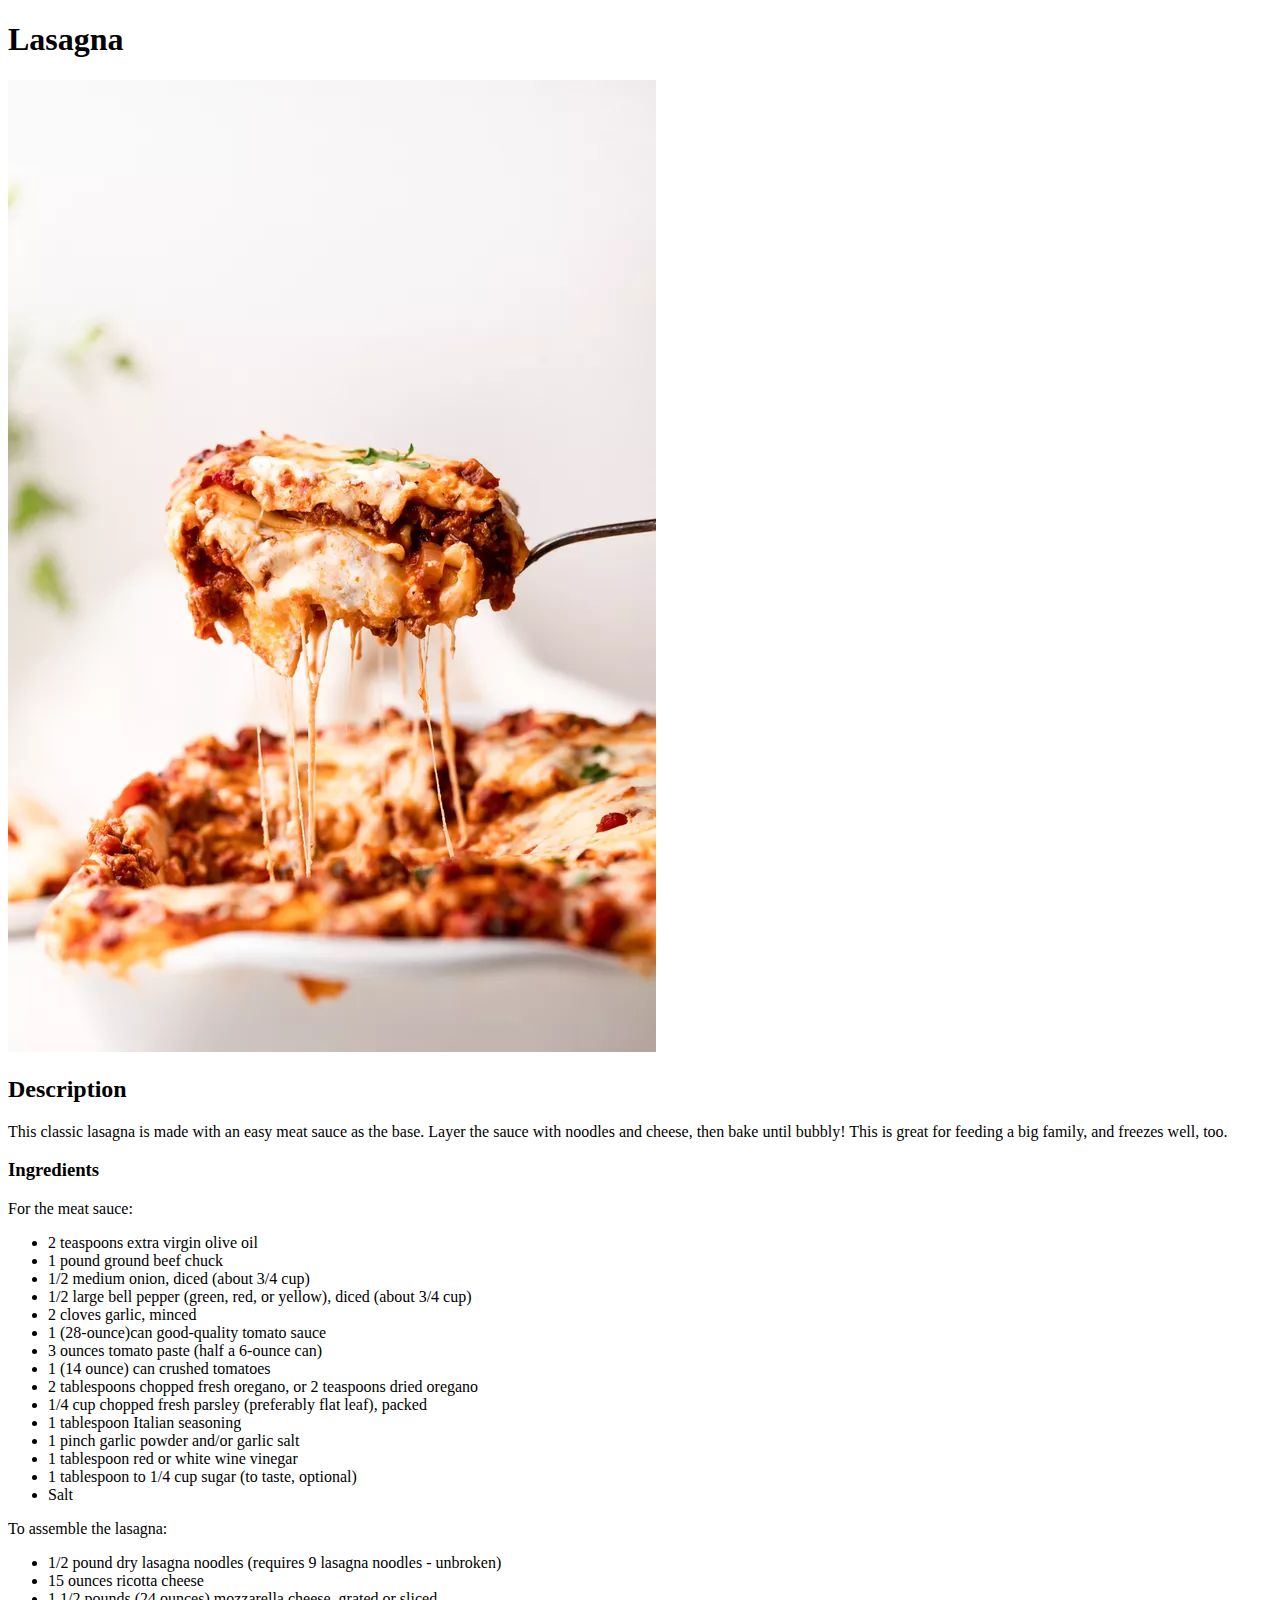
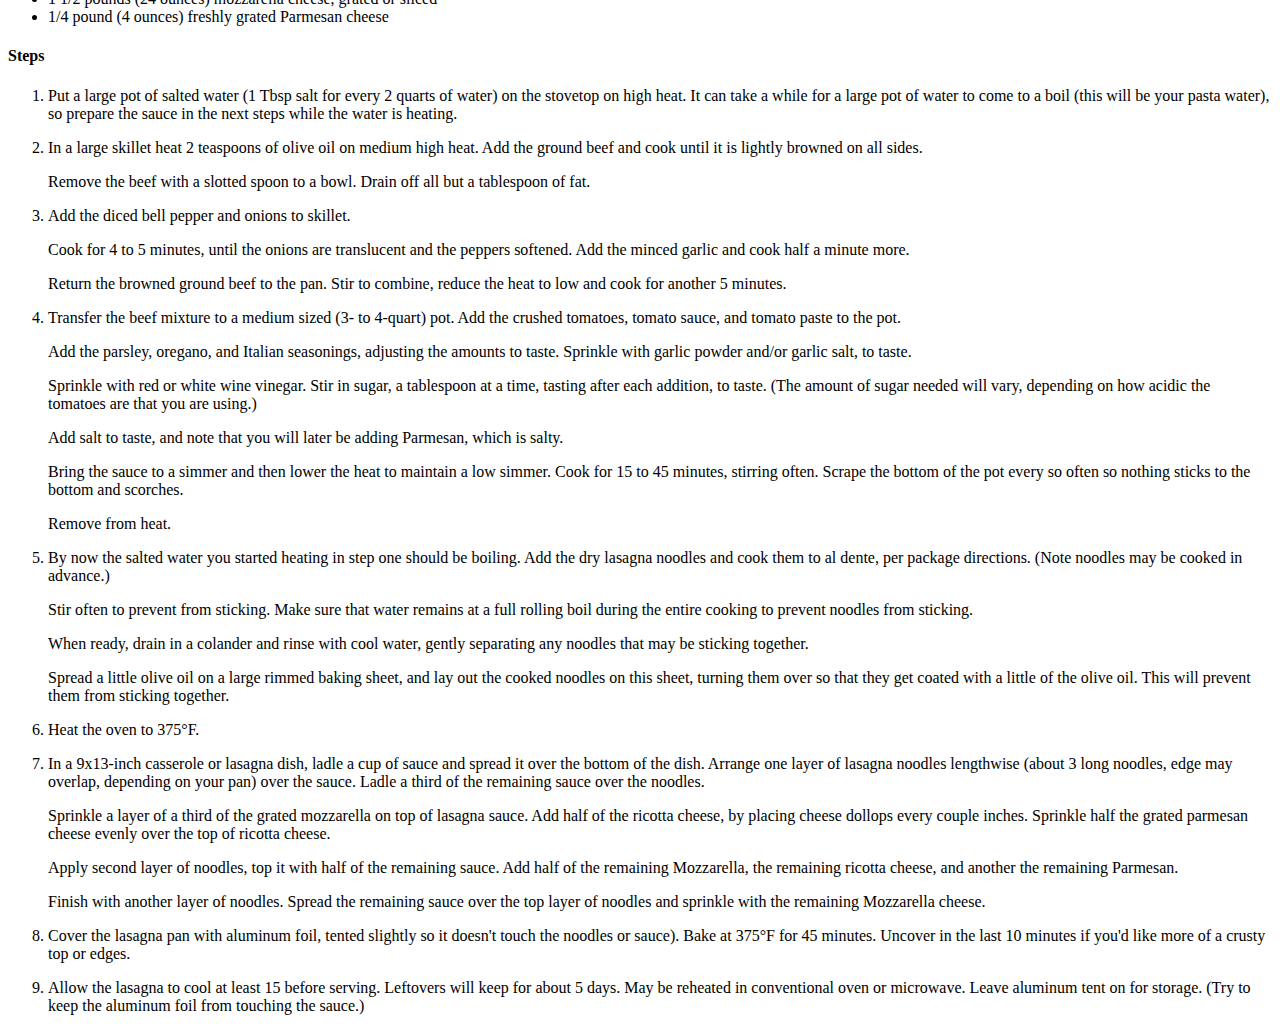
==== recipes/lasagna.html @ b9f2df2c "Add files" ====
<!DOCTYPE html>
<html>
    <head>
        <meta charset="UTF-8">
        <title>Lasagna</title>
    </head>
    <body>
        <h1>Lasagna</h1>
        <img src="../img/lasagna" alt="Lasagna">
        <h2>Description</h2>
        <p>This classic lasagna is made with an easy meat sauce as the base. Layer the sauce with noodles and cheese, then bake until bubbly! This is great for feeding a big family, and freezes well, too.</p>
        <h3>Ingredients</h3>
        <p>For the meat sauce:</p>
        <ul>
            <li>2 teaspoons extra virgin olive oil</li>
            <li>1 pound ground beef chuck</li>
            <li>1/2 medium onion, diced (about 3/4 cup)</li>
            <li>1/2 large bell pepper (green, red, or yellow), diced (about 3/4 cup)</li>
            <li>2 cloves garlic, minced</li>
            <li>1 (28-ounce)can good-quality tomato sauce</li>
            <li>3 ounces tomato paste (half a 6-ounce can)</li>
            <li>1 (14 ounce) can crushed tomatoes</li>
            <li>2 tablespoons chopped fresh oregano, or 2 teaspoons dried oregano</li>
            <li>1/4 cup chopped fresh parsley (preferably flat leaf), packed</li>
            <li>1 tablespoon Italian seasoning</li>
            <li>1 pinch garlic powder and/or garlic salt</li>
            <li>1 tablespoon red or white wine vinegar</li>
            <li>1 tablespoon to 1/4 cup sugar (to taste, optional)</li>
            <li>Salt</li>
        </ul>
        <p>To assemble the lasagna:</p>
        <ul>
            <li>1/2 pound dry lasagna noodles (requires 9 lasagna noodles - unbroken)</li>
            <li>15 ounces ricotta cheese</li>
            <li>1 1/2 pounds (24 ounces) mozzarella cheese, grated or sliced</li>
            <li>1/4 pound (4 ounces) freshly grated Parmesan cheese</li>
        </ul>
        <h4>Steps</h4>
        <ol>
            <li>
                <p>Put a large pot of salted water (1 Tbsp salt for every 2 quarts of water) on the stovetop on high heat. It can take a while for a large pot of water to come to a boil (this will be your pasta water), so prepare the sauce in the next steps while the water is heating.</p>
            </li>
            <li>
                <p>In a large skillet heat 2 teaspoons of olive oil on medium high heat. Add the ground beef and cook until it is lightly browned on all sides.</p>
                <p>Remove the beef with a slotted spoon to a bowl. Drain off all but a tablespoon of fat.</p>
            </li>
            <li>
                <p>Add the diced bell pepper and onions to skillet.</p>
                <p>Cook for 4 to 5 minutes, until the onions are translucent and the peppers softened. Add the minced garlic and cook half a minute more.</p>
                <p>Return the browned ground beef to the pan. Stir to combine, reduce the heat to low and cook for another 5 minutes.</p>
            </li>
            <li>
                <p>Transfer the beef mixture to a medium sized (3- to 4-quart) pot. Add the crushed tomatoes, tomato sauce, and tomato paste to the pot.</p>
                <p>Add the parsley, oregano, and Italian seasonings, adjusting the amounts to taste. Sprinkle with garlic powder and/or garlic salt, to taste.</p>
                <p>Sprinkle with red or white wine vinegar. Stir in sugar, a tablespoon at a time, tasting after each addition, to taste. (The amount of sugar needed will vary, depending on how acidic the tomatoes are that you are using.)</p>
                <p>Add salt to taste, and note that you will later be adding Parmesan, which is salty.</p><p>Bring the sauce to a simmer and then lower the heat to maintain a low simmer. Cook for 15 to 45 minutes, stirring often. Scrape the bottom of the pot every so often so nothing sticks to the bottom and scorches.</p>
                <p>Remove from heat.</p>
            </li>
            <li>
                <p>By now the salted water you started heating in step one should be boiling. Add the dry lasagna noodles and cook them to al dente, per package directions. (Note noodles may be cooked in advance.)</p>
                <p>Stir often to prevent from sticking. Make sure that water remains at a full rolling boil during the entire cooking to prevent noodles from sticking.</p>
                <p>When ready, drain in a colander and rinse with cool water, gently separating any noodles that may be sticking together.</p>
                <p>Spread a little olive oil on a large rimmed baking sheet, and lay out the cooked noodles on this sheet, turning them over so that they get coated with a little of the olive oil. This will prevent them from sticking together.</p>
            </li>
            <li>
                <p>Heat the oven to 375°F.</p>
            </li>
            <li>
                <p>In a 9x13-inch casserole or lasagna dish, ladle a cup of sauce and spread it over the bottom of the dish. Arrange one layer of lasagna noodles lengthwise (about 3 long noodles, edge may overlap, depending on your pan) over the sauce. Ladle a third of the remaining sauce over the noodles.</p>
                <p>Sprinkle a layer of a third of the grated mozzarella on top of lasagna sauce. Add half of the ricotta cheese, by placing cheese dollops every couple inches. Sprinkle half the grated parmesan cheese evenly over the top of ricotta cheese.</p>
                <p>Apply second layer of noodles, top it with half of the remaining sauce. Add half of the remaining Mozzarella, the remaining ricotta cheese, and another the remaining Parmesan.</p>
                <p>Finish with another layer of noodles. Spread the remaining sauce over the top layer of noodles and sprinkle with the remaining Mozzarella cheese.</p>
            </li>
            <li>
                <p>Cover the lasagna pan with aluminum foil, tented slightly so it doesn't touch the noodles or sauce). Bake at 375°F for 45 minutes. Uncover in the last 10 minutes if you'd like more of a crusty top or edges.</p>
            </li>
            <li>
                <p>Allow the lasagna to cool at least 15 before serving. Leftovers will keep for about 5 days. May be reheated in conventional oven or microwave. Leave aluminum tent on for storage. (Try to keep the aluminum foil from touching the sauce.)</p>
            </li>
        </ol>
    </body>
</html>
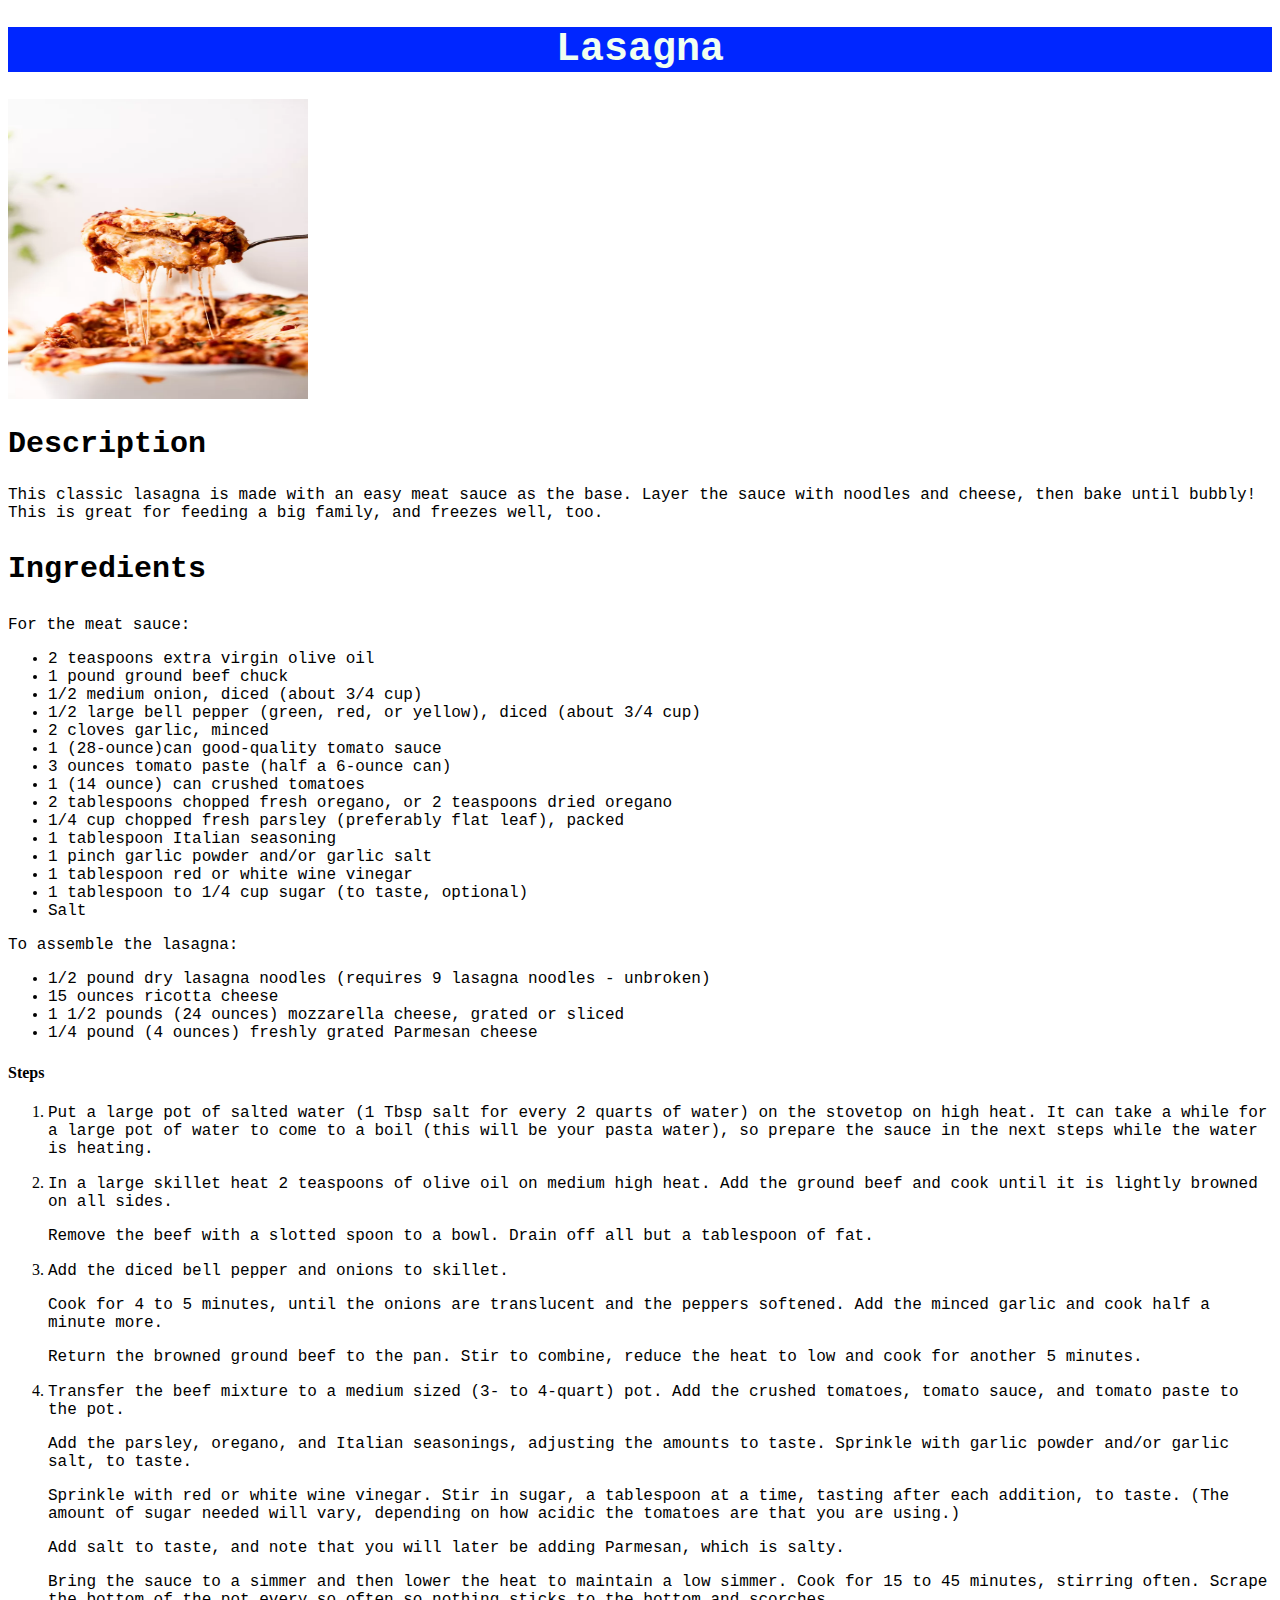
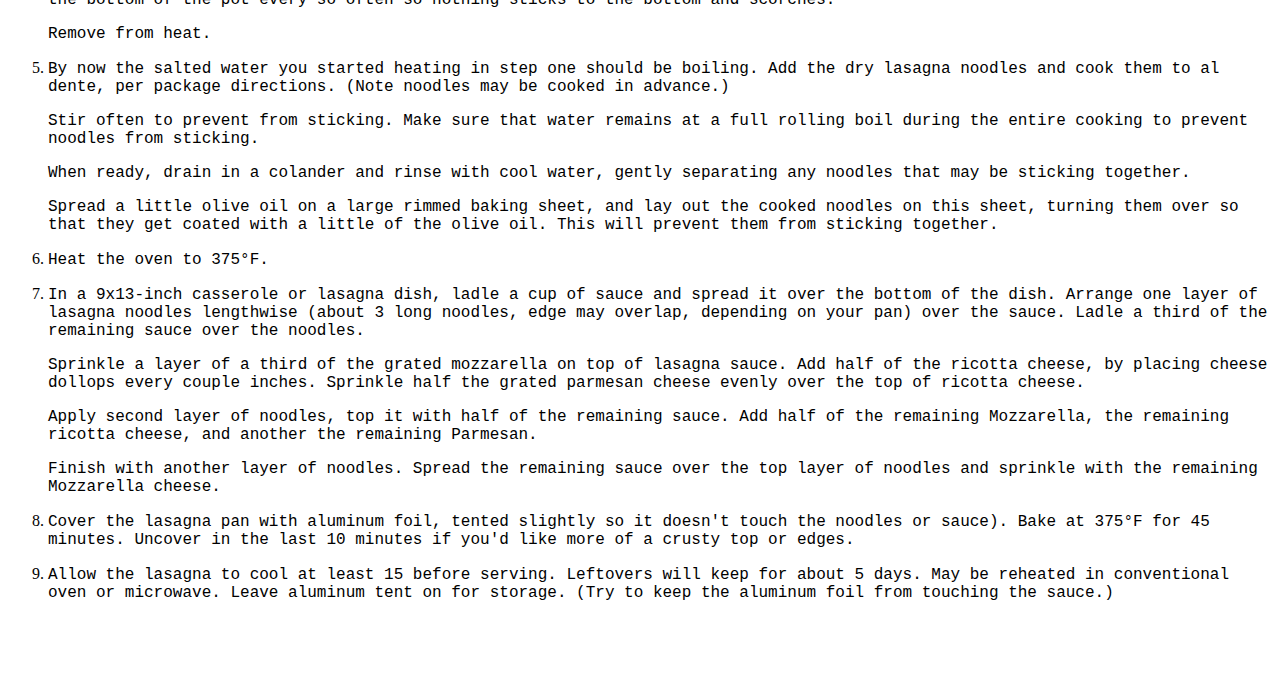
==== commit da5d039e: "Added CSS" ====
--- a/recipes/lasagna.html
+++ b/recipes/lasagna.html
@@ -3,12 +3,15 @@
     <head>
         <meta charset="UTF-8">
         <title>Lasagna</title>
+        <link rel="stylesheet" href=".//styles.css">
     </head>
     <body>
         <h1>Lasagna</h1>
         <img src="../img/lasagna" alt="Lasagna">
+        <div>
         <h2>Description</h2>
         <p>This classic lasagna is made with an easy meat sauce as the base. Layer the sauce with noodles and cheese, then bake until bubbly! This is great for feeding a big family, and freezes well, too.</p>
+        </div>
         <h3>Ingredients</h3>
         <p>For the meat sauce:</p>
         <ul>
--- a/recipes/styles.css
+++ b/recipes/styles.css
@@ -0,0 +1,33 @@
+h1 {
+    background-color: rgb(0, 38, 255);
+    color: honeydew;
+    text-align: center;
+    font-family: "Brush Script MT", monospace;
+    font-size: 40px;
+}
+
+img {
+    height: 300px;
+    width: 300px;
+}
+
+h2 {
+    font-family: "Brush Script MT", monospace;
+    font-size: 30px;
+}
+
+p {
+    font-family: "Brush Script MT", monospace;
+    font-size: 16px;
+}
+
+h3 {
+    font-family: "Brush Script MT", monospace;
+    font-size: 30px;
+}
+
+ul {
+    font-family: "Brush Script MT", monospace;
+    font-size: 16px;
+}
+
